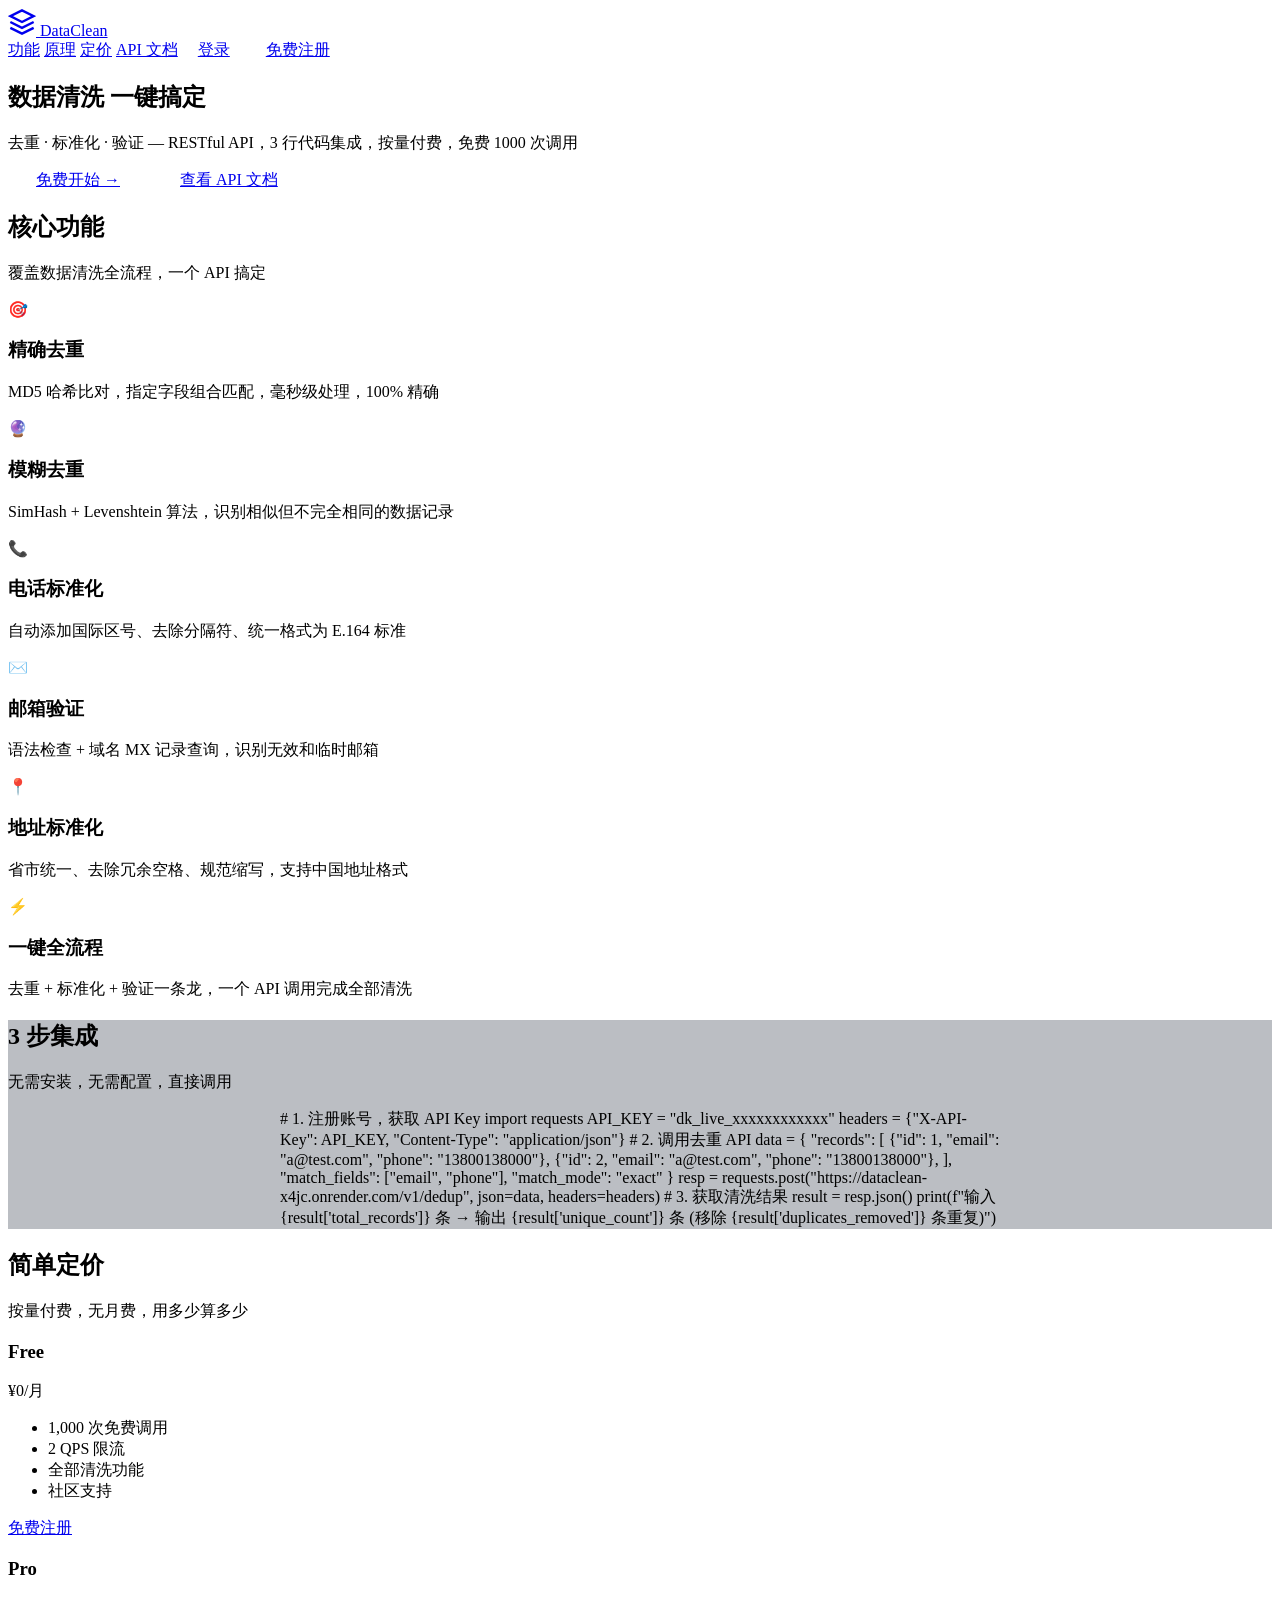
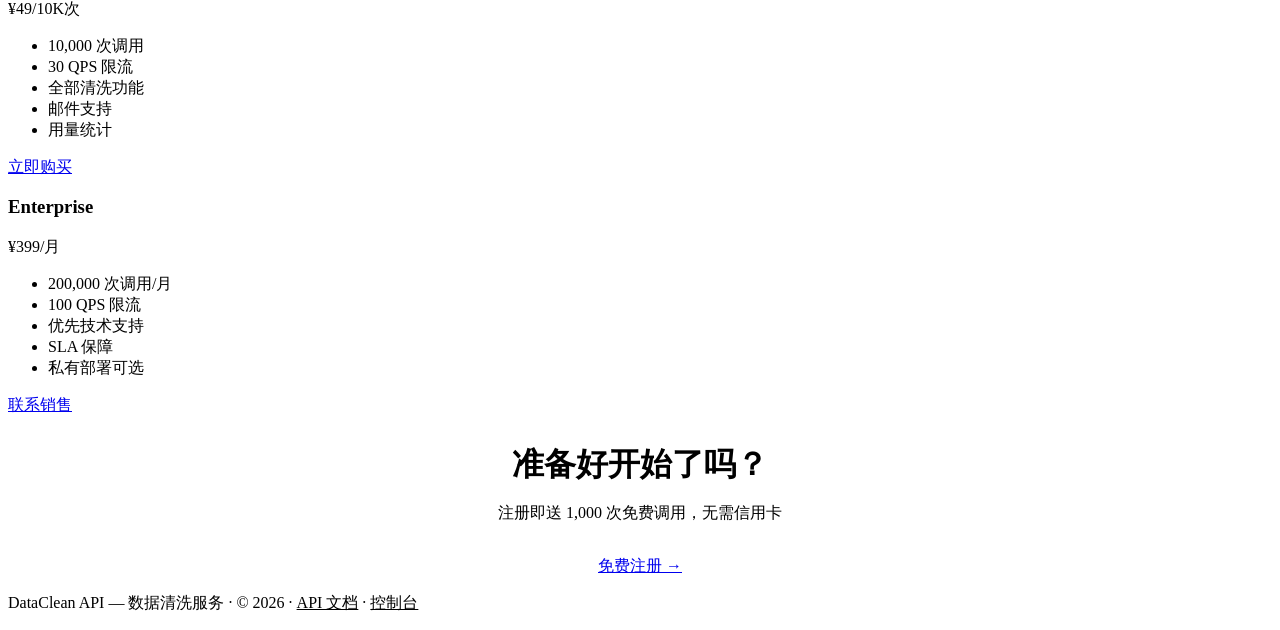
==== static/index.html @ 35c9cb9c "feat: add frontend dashboard with landing page, auth, API key management, and playground" ====
<!DOCTYPE html>
<html lang="zh-CN">
<head>
  <meta charset="UTF-8">
  <meta name="viewport" content="width=device-width, initial-scale=1.0">
  <title>DataClean — 数据清洗 API 服务</title>
  <meta name="description" content="数据去重、标准化、验证一站式 API。支持精确去重、模糊匹配、电话邮箱地址标准化。">
  <link rel="icon" type="image/svg+xml" href="data:image/svg+xml,<svg xmlns='http://www.w3.org/2000/svg' viewBox='0 0 24 24' fill='none' stroke='%236366F1' stroke-width='2'><path d='M3 6h18M3 12h18M3 18h18'/></svg>">
  <link rel="stylesheet" href="/css/style.css">
</head>
<body>

<nav class="navbar">
  <a href="/" class="nav-logo">
    <svg width="28" height="28" viewBox="0 0 24 24" fill="none" stroke="currentColor" stroke-width="2">
      <path d="M12 2L2 7l10 5 10-5-10-5z"/><path d="M2 17l10 5 10-5"/><path d="M2 12l10 5 10-5"/>
    </svg>
    <span>DataClean</span>
  </a>
  <div class="nav-links">
    <a href="#features">功能</a>
    <a href="#how">原理</a>
    <a href="#pricing">定价</a>
    <a href="/docs">API 文档</a>
    <a href="/dashboard" class="btn btn-outline" style="padding:6px 16px">登录</a>
    <a href="/dashboard" class="btn btn-primary" style="padding:6px 16px" onclick="localStorage.setItem('dc_show_register','1')">免费注册</a>
  </div>
</nav>

<section class="hero">
  <h1>数据清洗 <span class="gradient">一键搞定</span></h1>
  <p>去重 · 标准化 · 验证 — RESTful API，3 行代码集成，按量付费，免费 1000 次调用</p>
  <div class="hero-cta">
    <a href="/dashboard" class="btn btn-primary" style="padding:12px 28px" onclick="localStorage.setItem('dc_show_register','1')">免费开始 →</a>
    <a href="/docs" class="btn btn-outline" style="padding:12px 28px">查看 API 文档</a>
  </div>
</section>

<section class="section" id="features">
  <div class="container">
    <div class="section-title">
      <h2>核心功能</h2>
      <p>覆盖数据清洗全流程，一个 API 搞定</p>
    </div>
    <div class="features-grid">
      <div class="feature-card">
        <div class="feature-icon">🎯</div>
        <h3>精确去重</h3>
        <p>MD5 哈希比对，指定字段组合匹配，毫秒级处理，100% 精确</p>
      </div>
      <div class="feature-card">
        <div class="feature-icon">🔮</div>
        <h3>模糊去重</h3>
        <p>SimHash + Levenshtein 算法，识别相似但不完全相同的数据记录</p>
      </div>
      <div class="feature-card">
        <div class="feature-icon">📞</div>
        <h3>电话标准化</h3>
        <p>自动添加国际区号、去除分隔符、统一格式为 E.164 标准</p>
      </div>
      <div class="feature-card">
        <div class="feature-icon">✉️</div>
        <h3>邮箱验证</h3>
        <p>语法检查 + 域名 MX 记录查询，识别无效和临时邮箱</p>
      </div>
      <div class="feature-card">
        <div class="feature-icon">📍</div>
        <h3>地址标准化</h3>
        <p>省市统一、去除冗余空格、规范缩写，支持中国地址格式</p>
      </div>
      <div class="feature-card">
        <div class="feature-icon">⚡</div>
        <h3>一键全流程</h3>
        <p>去重 + 标准化 + 验证一条龙，一个 API 调用完成全部清洗</p>
      </div>
    </div>
  </div>
</section>

<section class="section" id="how" style="background:rgba(30,41,59,0.3)">
  <div class="container">
    <div class="section-title">
      <h2>3 步集成</h2>
      <p>无需安装，无需配置，直接调用</p>
    </div>
    <div style="max-width:720px;margin:0 auto">
      <div class="code-block">
<span class="c"># 1. 注册账号，获取 API Key</span>
<span class="k">import</span> requests

API_KEY = <span class="s">"dk_live_xxxxxxxxxxxx"</span>
headers = {<span class="s">"X-API-Key"</span>: API_KEY, <span class="s">"Content-Type"</span>: <span class="s">"application/json"</span>}

<span class="c"># 2. 调用去重 API</span>
data = {
    <span class="s">"records"</span>: [
        {<span class="s">"id"</span>: <span class="n">1</span>, <span class="s">"email"</span>: <span class="s">"a@test.com"</span>, <span class="s">"phone"</span>: <span class="s">"13800138000"</span>},
        {<span class="s">"id"</span>: <span class="n">2</span>, <span class="s">"email"</span>: <span class="s">"a@test.com"</span>, <span class="s">"phone"</span>: <span class="s">"13800138000"</span>},
    ],
    <span class="s">"match_fields"</span>: [<span class="s">"email"</span>, <span class="s">"phone"</span>],
    <span class="s">"match_mode"</span>: <span class="s">"exact"</span>
}
resp = requests.post(<span class="s">"https://dataclean-x4jc.onrender.com/v1/dedup"</span>,
                     json=data, headers=headers)

<span class="c"># 3. 获取清洗结果</span>
result = resp.json()
<span class="f">print</span>(<span class="f">f</span><span class="s">"输入 </span>{result['total_records']}<span class="s"> 条 → 输出 </span>{result['unique_count']}<span class="s"> 条 (移除 </span>{result['duplicates_removed']}<span class="s"> 条重复)"</span>)
      </div>
    </div>
  </div>
</section>

<section class="section" id="pricing">
  <div class="container">
    <div class="section-title">
      <h2>简单定价</h2>
      <p>按量付费，无月费，用多少算多少</p>
    </div>
    <div class="pricing-grid">
      <div class="pricing-card">
        <h3>Free</h3>
        <div class="price">¥0<span>/月</span></div>
        <ul>
          <li>1,000 次免费调用</li>
          <li>2 QPS 限流</li>
          <li>全部清洗功能</li>
          <li>社区支持</li>
        </ul>
        <a href="/dashboard" class="btn btn-outline" style="width:100%" onclick="localStorage.setItem('dc_show_register','1')">免费注册</a>
      </div>
      <div class="pricing-card featured">
        <h3>Pro</h3>
        <div class="price">¥49<span>/10K次</span></div>
        <ul>
          <li>10,000 次调用</li>
          <li>30 QPS 限流</li>
          <li>全部清洗功能</li>
          <li>邮件支持</li>
          <li>用量统计</li>
        </ul>
        <a href="/dashboard" class="btn btn-primary" style="width:100%" onclick="localStorage.setItem('dc_show_register','1')">立即购买</a>
      </div>
      <div class="pricing-card">
        <h3>Enterprise</h3>
        <div class="price">¥399<span>/月</span></div>
        <ul>
          <li>200,000 次调用/月</li>
          <li>100 QPS 限流</li>
          <li>优先技术支持</li>
          <li>SLA 保障</li>
          <li>私有部署可选</li>
        </ul>
        <a href="mailto:business@dataclean.dev" class="btn btn-outline" style="width:100%">联系销售</a>
      </div>
    </div>
  </div>
</section>

<section class="section" style="text-align:center">
  <div class="container">
    <h2 style="font-size:32px;font-weight:700;margin-bottom:12px">准备好开始了吗？</h2>
    <p style="color:var(--text-secondary);margin-bottom:32px">注册即送 1,000 次免费调用，无需信用卡</p>
    <a href="/dashboard" class="btn btn-primary" style="padding:14px 32px;font-size:16px" onclick="localStorage.setItem('dc_show_register','1')">免费注册 →</a>
  </div>
</section>

<footer class="footer">
  <div class="container">
    <p>DataClean API — 数据清洗服务 · © 2026 · <a href="/docs" style="color:var(--primary-light)">API 文档</a> · <a href="/dashboard" style="color:var(--primary-light)">控制台</a></p>
  </div>
</footer>

</body>
</html>
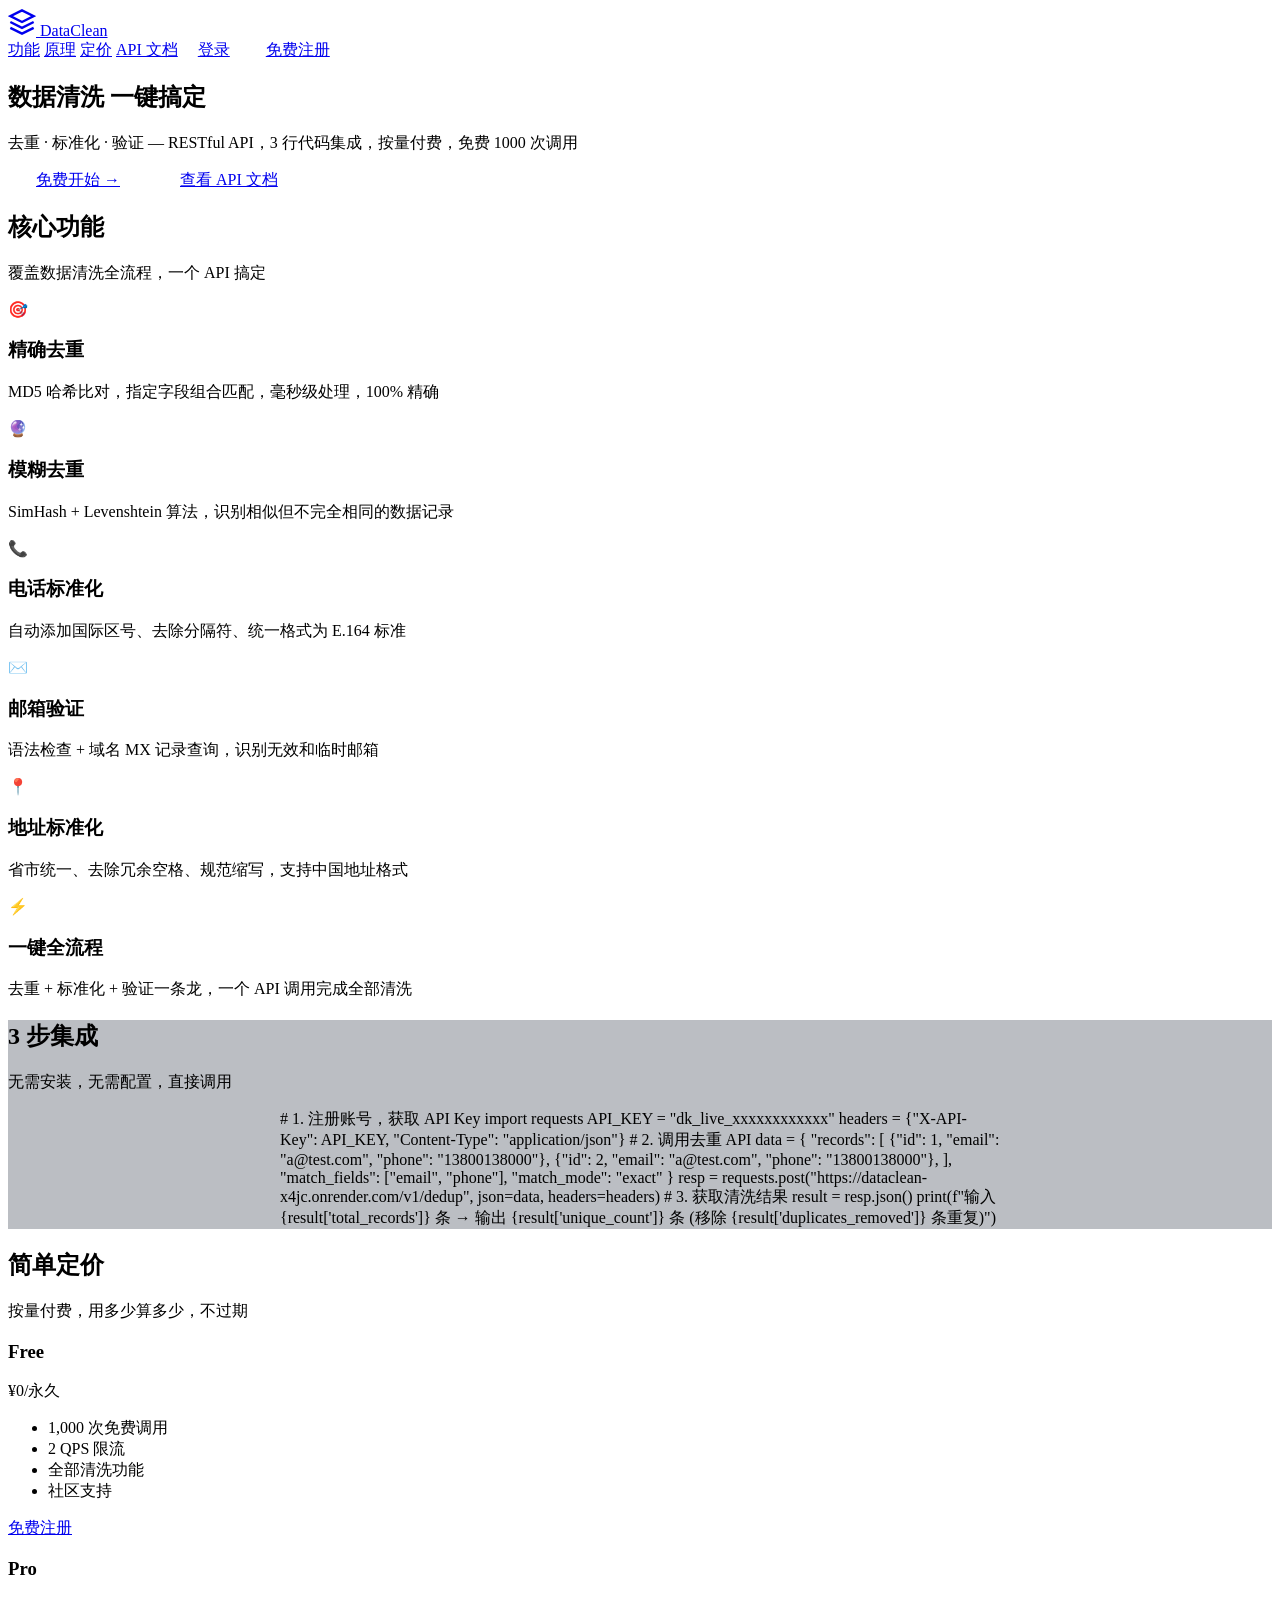
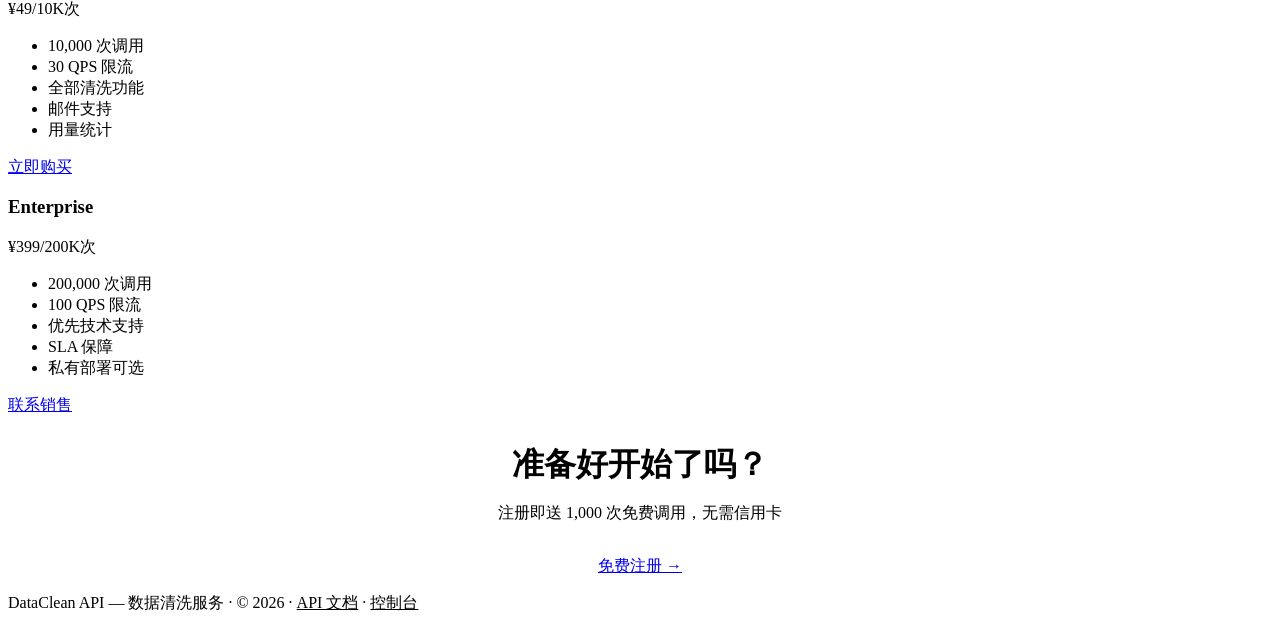
==== commit bef1bf2c: "fix: unify pricing to pay-as-you-go, remove monthly fee contradiction" ====
--- a/static/index.html
+++ b/static/index.html
@@ -115,12 +115,12 @@
   <div class="container">
     <div class="section-title">
       <h2>简单定价</h2>
-      <p>按量付费，无月费，用多少算多少</p>
+      <p>按量付费，用多少算多少，不过期</p>
     </div>
     <div class="pricing-grid">
       <div class="pricing-card">
         <h3>Free</h3>
-        <div class="price">¥0<span>/月</span></div>
+        <div class="price">¥0<span>/永久</span></div>
         <ul>
           <li>1,000 次免费调用</li>
           <li>2 QPS 限流</li>
@@ -143,9 +143,9 @@
       </div>
       <div class="pricing-card">
         <h3>Enterprise</h3>
-        <div class="price">¥399<span>/月</span></div>
+        <div class="price">¥399<span>/200K次</span></div>
         <ul>
-          <li>200,000 次调用/月</li>
+          <li>200,000 次调用</li>
           <li>100 QPS 限流</li>
           <li>优先技术支持</li>
           <li>SLA 保障</li>
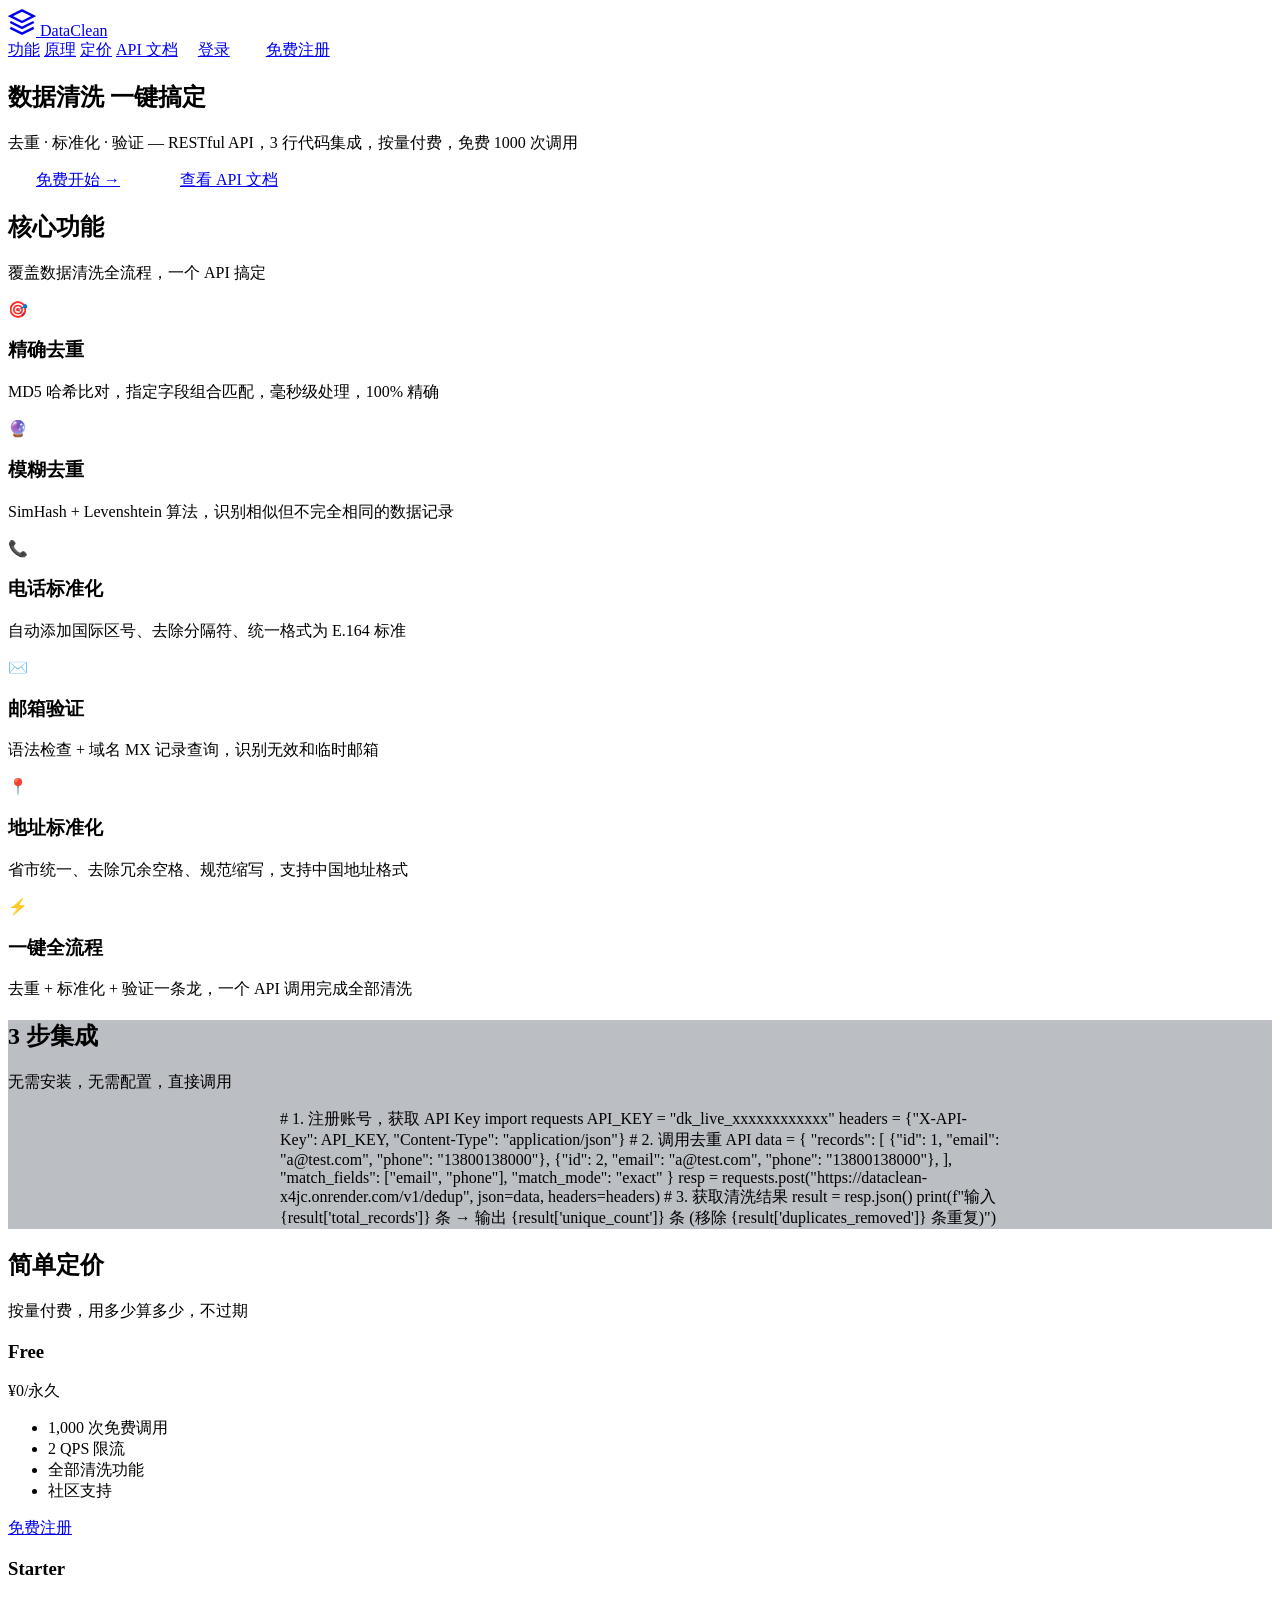
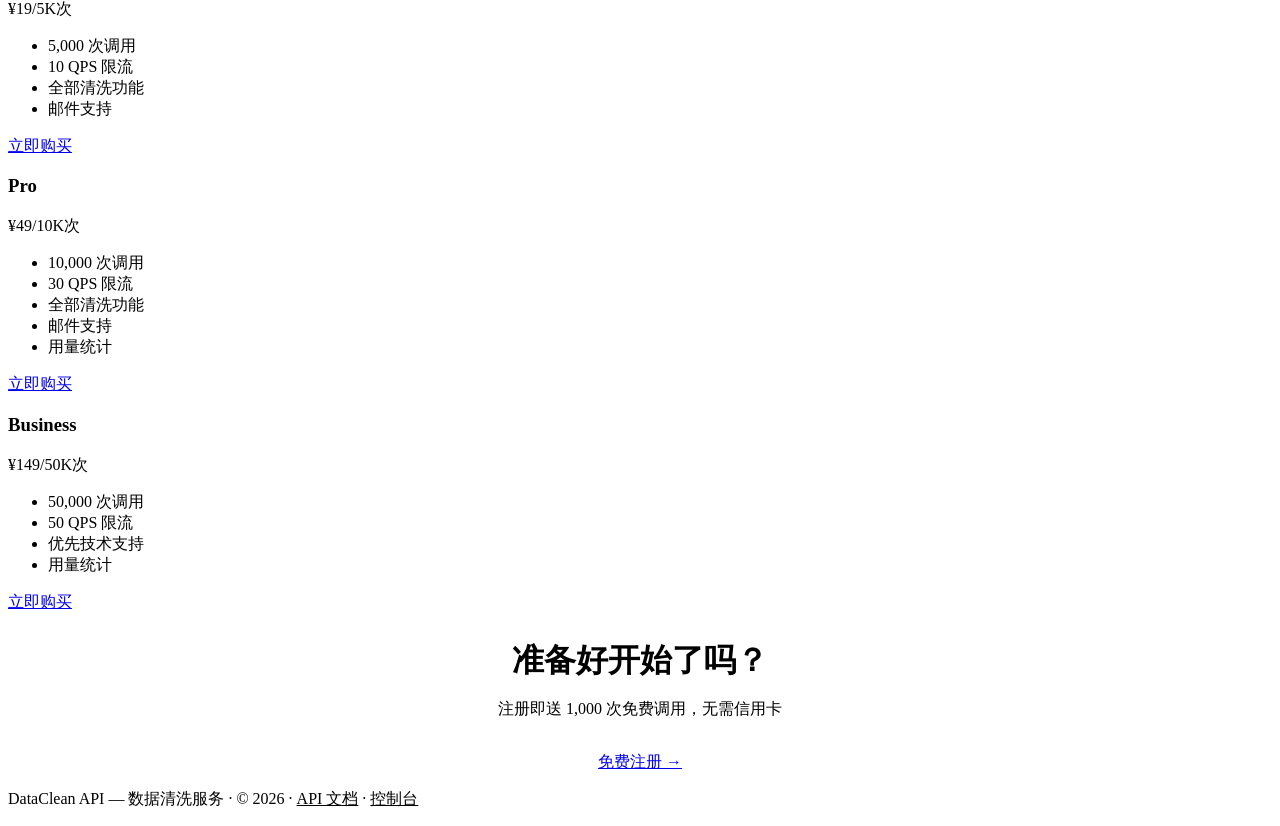
==== commit 45853496: "fix: correct LemonSqueezy variant IDs + update pricing to match store" ====
--- a/static/index.html
+++ b/static/index.html
@@ -129,6 +129,17 @@
         </ul>
         <a href="/dashboard" class="btn btn-outline" style="width:100%" onclick="localStorage.setItem('dc_show_register','1')">免费注册</a>
       </div>
+      <div class="pricing-card">
+        <h3>Starter</h3>
+        <div class="price">¥19<span>/5K次</span></div>
+        <ul>
+          <li>5,000 次调用</li>
+          <li>10 QPS 限流</li>
+          <li>全部清洗功能</li>
+          <li>邮件支持</li>
+        </ul>
+        <a href="/dashboard" class="btn btn-outline" style="width:100%" onclick="localStorage.setItem('dc_show_register','1')">立即购买</a>
+      </div>
       <div class="pricing-card featured">
         <h3>Pro</h3>
         <div class="price">¥49<span>/10K次</span></div>
@@ -142,16 +153,15 @@
         <a href="/dashboard" class="btn btn-primary" style="width:100%" onclick="localStorage.setItem('dc_show_register','1')">立即购买</a>
       </div>
       <div class="pricing-card">
-        <h3>Enterprise</h3>
-        <div class="price">¥399<span>/200K次</span></div>
+        <h3>Business</h3>
+        <div class="price">¥149<span>/50K次</span></div>
         <ul>
-          <li>200,000 次调用</li>
-          <li>100 QPS 限流</li>
+          <li>50,000 次调用</li>
+          <li>50 QPS 限流</li>
           <li>优先技术支持</li>
-          <li>SLA 保障</li>
-          <li>私有部署可选</li>
+          <li>用量统计</li>
         </ul>
-        <a href="mailto:business@dataclean.dev" class="btn btn-outline" style="width:100%">联系销售</a>
+        <a href="/dashboard" class="btn btn-outline" style="width:100%" onclick="localStorage.setItem('dc_show_register','1')">立即购买</a>
       </div>
     </div>
   </div>
